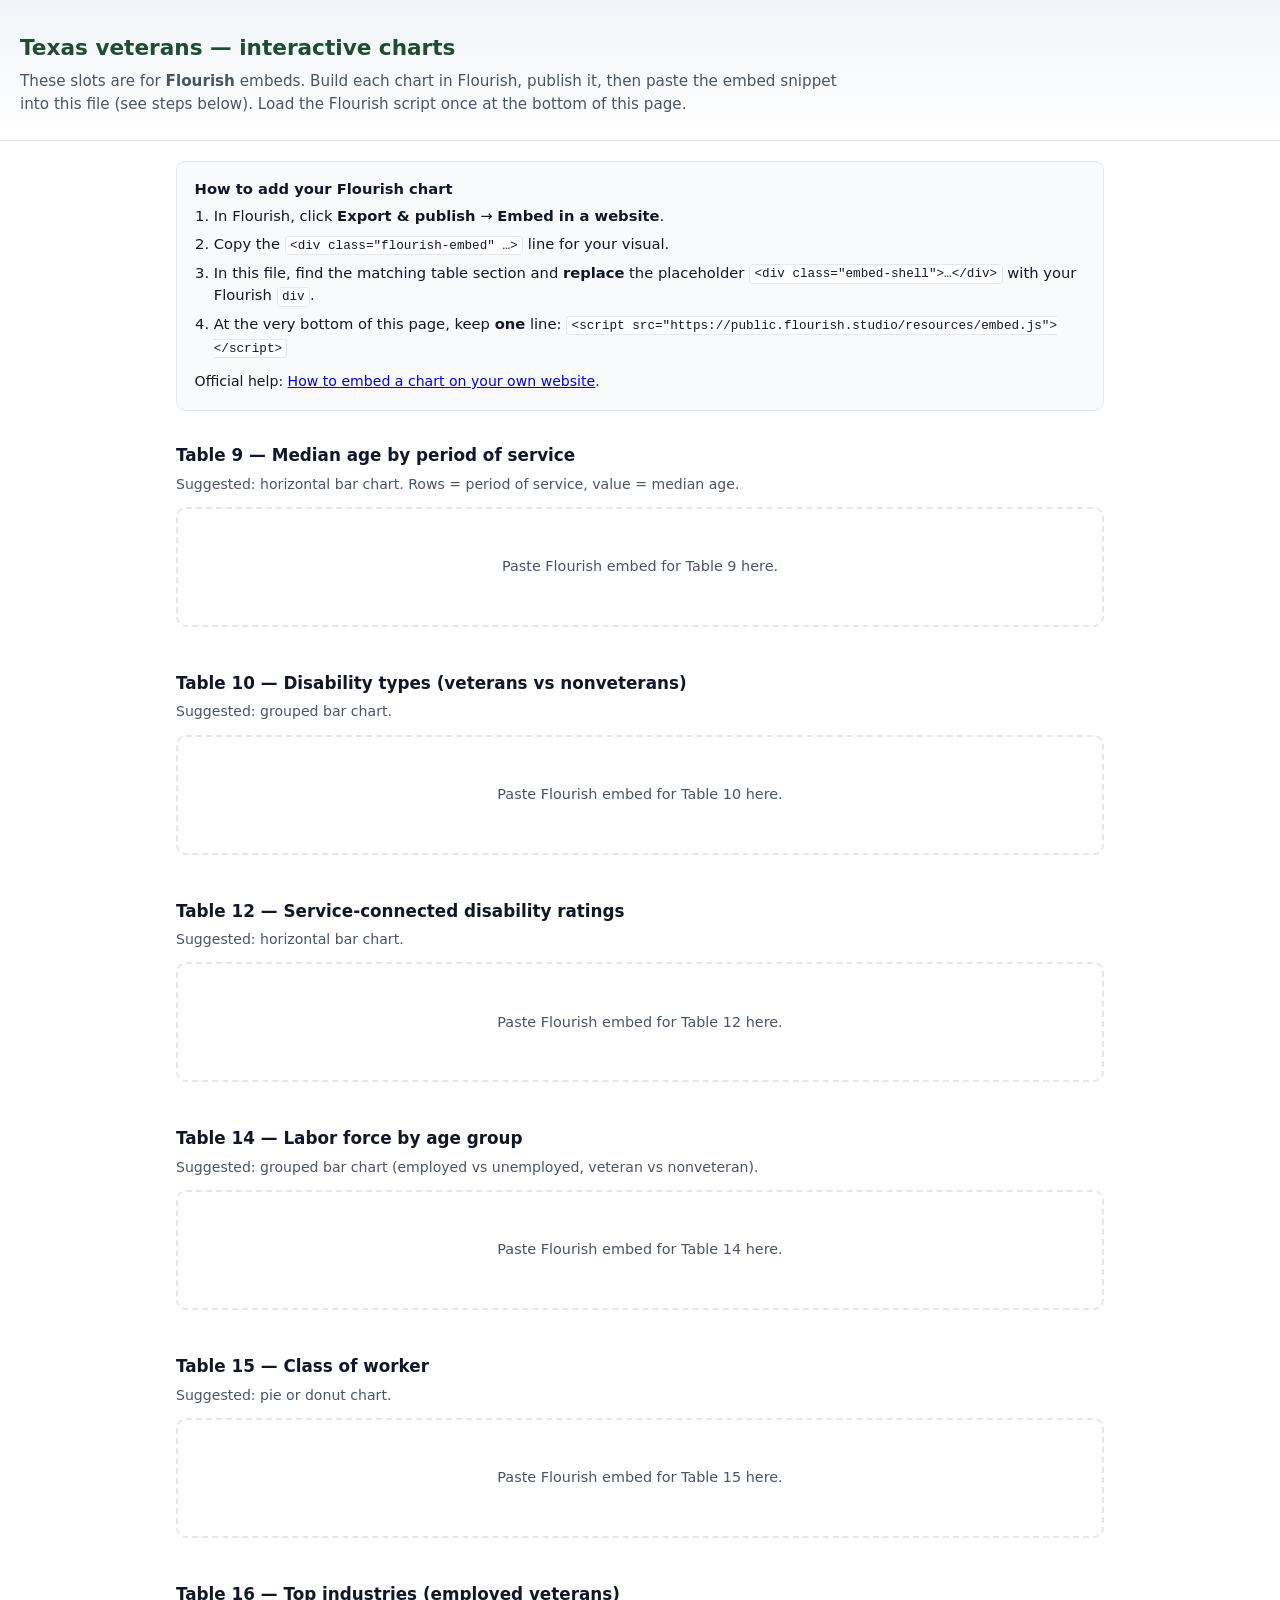
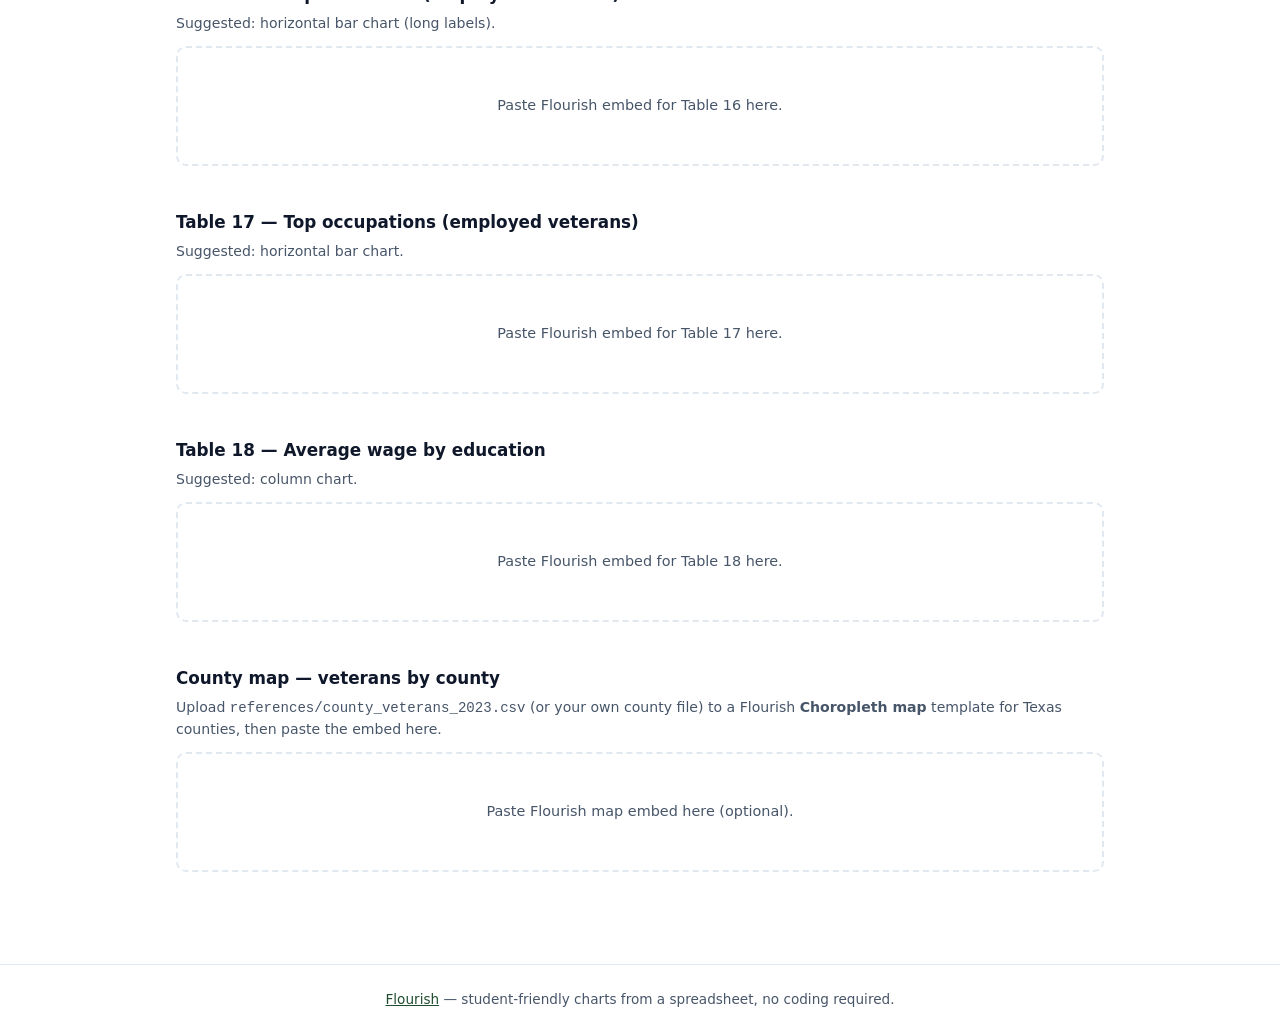
==== charts.html @ f02e5e4c "updates to use Flourish" ====
<!doctype html>
<html lang="en">
  <head>
    <meta charset="utf-8" />
    <meta name="viewport" content="width=device-width, initial-scale=1" />
    <title>Texas veterans — charts (Flourish)</title>
    <style>
      :root {
        color-scheme: light;
        --text: #0f172a;
        --muted: #475569;
        --border: #e2e8f0;
        --panel: #f8fafc;
        --accent: #1f4d2e;
      }
      * { box-sizing: border-box; }
      body {
        margin: 0;
        font-family: system-ui, -apple-system, "Segoe UI", Roboto, Helvetica, Arial, sans-serif;
        color: var(--text);
        line-height: 1.5;
      }
      header {
        padding: 2rem 1.25rem 1.5rem;
        border-bottom: 1px solid var(--border);
        background: linear-gradient(180deg, #f1f5f9 0%, #fff 100%);
      }
      header h1 {
        margin: 0 0 0.35rem;
        font-size: 1.35rem;
        font-weight: 650;
        color: var(--accent);
      }
      header p {
        margin: 0;
        max-width: 52rem;
        color: var(--muted);
        font-size: 0.95rem;
      }
      main {
        max-width: 960px;
        margin: 0 auto;
        padding: 1.25rem 1rem 3rem;
      }
      .steps {
        background: var(--panel);
        border: 1px solid var(--border);
        border-radius: 10px;
        padding: 1rem 1.1rem 1.1rem;
        margin-bottom: 2rem;
        font-size: 0.92rem;
      }
      .steps ol {
        margin: 0.35rem 0 0;
        padding-left: 1.2rem;
      }
      .steps li { margin: 0.35rem 0; }
      .steps code {
        font-size: 0.86em;
        background: #fff;
        padding: 0.1em 0.35em;
        border-radius: 4px;
        border: 1px solid var(--border);
      }
      section.viz {
        margin-bottom: 2.75rem;
        scroll-margin-top: 1rem;
      }
      section.viz h2 {
        margin: 0 0 0.35rem;
        font-size: 1.05rem;
        font-weight: 650;
      }
      section.viz .hint {
        margin: 0 0 0.75rem;
        font-size: 0.88rem;
        color: var(--muted);
      }
      .embed-shell {
        min-height: 120px;
        border: 2px dashed var(--border);
        border-radius: 10px;
        display: flex;
        align-items: center;
        justify-content: center;
        padding: 1rem;
        color: var(--muted);
        font-size: 0.9rem;
        text-align: center;
      }
      .embed-shell.filled {
        border-style: solid;
        border-color: transparent;
        min-height: 0;
        padding: 0;
      }
      footer {
        padding: 1.5rem 1rem;
        border-top: 1px solid var(--border);
        font-size: 0.85rem;
        color: var(--muted);
        text-align: center;
      }
      footer a {
        color: var(--accent);
      }
    </style>
  </head>
  <body>
    <header>
      <h1>Texas veterans — interactive charts</h1>
      <p>
        These slots are for <strong>Flourish</strong> embeds. Build each chart in Flourish, publish it, then paste the embed snippet
        into this file (see steps below). Load the Flourish script once at the bottom of this page.
      </p>
    </header>
    <main>
      <div class="steps">
        <strong>How to add your Flourish chart</strong>
        <ol>
          <li>In Flourish, click <strong>Export &amp; publish</strong> → <strong>Embed in a website</strong>.</li>
          <li>Copy the <code>&lt;div class="flourish-embed" …&gt;</code> line for your visual.</li>
          <li>In this file, find the matching table section and <strong>replace</strong> the placeholder <code>&lt;div class="embed-shell"&gt;…&lt;/div&gt;</code> with your Flourish <code>div</code>.</li>
          <li>
            At the very bottom of this page, keep <strong>one</strong> line:
            <code>&lt;script src="https://public.flourish.studio/resources/embed.js"&gt;&lt;/script&gt;</code>
          </li>
        </ol>
        <p style="margin: 0.75rem 0 0; font-size: 0.88rem">
          Official help:
          <a href="https://help.flourish.studio/article/80-how-to-embed-a-chart-on-your-own-website" target="_blank" rel="noopener"
            >How to embed a chart on your own website</a
          >.
        </p>
      </div>

      <section class="viz" id="table-9">
        <h2>Table 9 — Median age by period of service</h2>
        <p class="hint">Suggested: horizontal bar chart. Rows = period of service, value = median age.</p>
        <div class="embed-shell">Paste Flourish embed for Table 9 here.</div>
      </section>

      <section class="viz" id="table-10">
        <h2>Table 10 — Disability types (veterans vs nonveterans)</h2>
        <p class="hint">Suggested: grouped bar chart.</p>
        <div class="embed-shell">Paste Flourish embed for Table 10 here.</div>
      </section>

      <section class="viz" id="table-12">
        <h2>Table 12 — Service-connected disability ratings</h2>
        <p class="hint">Suggested: horizontal bar chart.</p>
        <div class="embed-shell">Paste Flourish embed for Table 12 here.</div>
      </section>

      <section class="viz" id="table-14">
        <h2>Table 14 — Labor force by age group</h2>
        <p class="hint">Suggested: grouped bar chart (employed vs unemployed, veteran vs nonveteran).</p>
        <div class="embed-shell">Paste Flourish embed for Table 14 here.</div>
      </section>

      <section class="viz" id="table-15">
        <h2>Table 15 — Class of worker</h2>
        <p class="hint">Suggested: pie or donut chart.</p>
        <div class="embed-shell">Paste Flourish embed for Table 15 here.</div>
      </section>

      <section class="viz" id="table-16">
        <h2>Table 16 — Top industries (employed veterans)</h2>
        <p class="hint">Suggested: horizontal bar chart (long labels).</p>
        <div class="embed-shell">Paste Flourish embed for Table 16 here.</div>
      </section>

      <section class="viz" id="table-17">
        <h2>Table 17 — Top occupations (employed veterans)</h2>
        <p class="hint">Suggested: horizontal bar chart.</p>
        <div class="embed-shell">Paste Flourish embed for Table 17 here.</div>
      </section>

      <section class="viz" id="table-18">
        <h2>Table 18 — Average wage by education</h2>
        <p class="hint">Suggested: column chart.</p>
        <div class="embed-shell">Paste Flourish embed for Table 18 here.</div>
      </section>

      <section class="viz" id="county-map">
        <h2>County map — veterans by county</h2>
        <p class="hint">
          Upload <code>references/county_veterans_2023.csv</code> (or your own county file) to a Flourish
          <strong>Choropleth map</strong> template for Texas counties, then paste the embed here.
        </p>
        <div class="embed-shell">Paste Flourish map embed here (optional).</div>
      </section>
    </main>
    <footer>
      <a href="https://flourish.studio/" target="_blank" rel="noopener">Flourish</a>
      — student-friendly charts from a spreadsheet, no coding required.
    </footer>
    <!-- One script for all Flourish embeds on this page: -->
    <script src="https://public.flourish.studio/resources/embed.js"></script>
  </body>
</html>
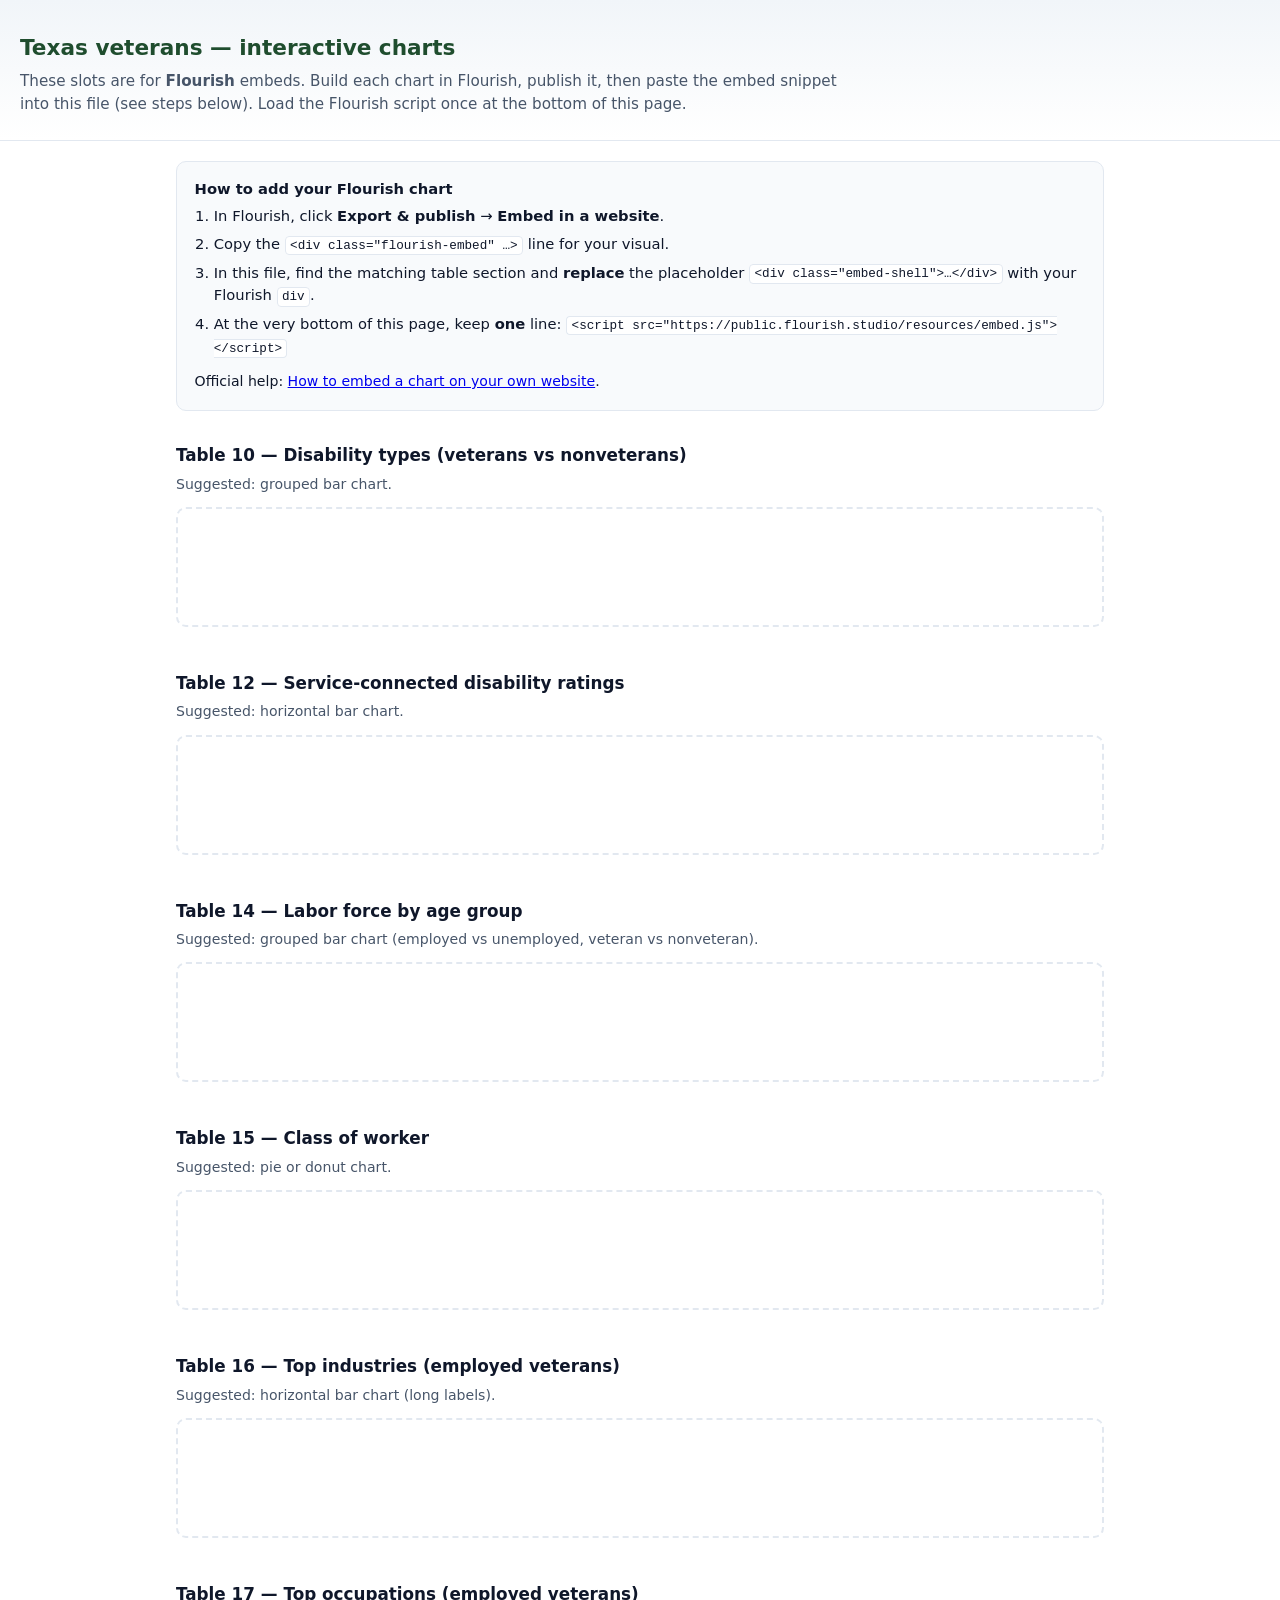
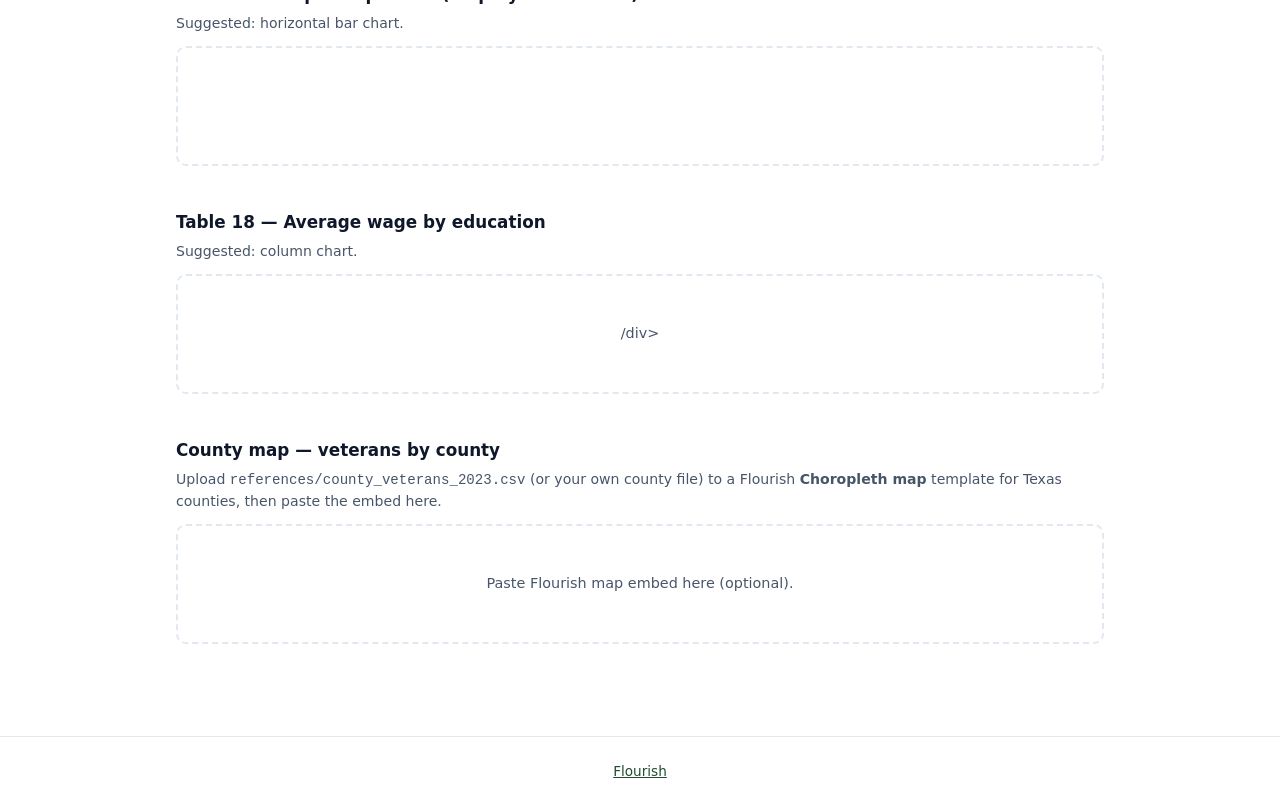
==== commit eec26b17: "Update charts.html" ====
--- a/charts.html
+++ b/charts.html
@@ -134,52 +134,48 @@
         </p>
       </div>
 
-      <section class="viz" id="table-9">
-        <h2>Table 9 — Median age by period of service</h2>
-        <p class="hint">Suggested: horizontal bar chart. Rows = period of service, value = median age.</p>
-        <div class="embed-shell">Paste Flourish embed for Table 9 here.</div>
-      </section>
+ 
 
       <section class="viz" id="table-10">
         <h2>Table 10 — Disability types (veterans vs nonveterans)</h2>
         <p class="hint">Suggested: grouped bar chart.</p>
-        <div class="embed-shell">Paste Flourish embed for Table 10 here.</div>
+        <div class="embed-shell"><div class="flourish-embed flourish-hierarchy" data-src="visualisation/28930195"><script src="https://public.flourish.studio/resources/embed.js"></script><noscript><img src="https://public.flourish.studio/visualisation/28930195/thumbnail" width="100%" alt="hierarchy visualization" /></noscript></div></div>
       </section>
 
       <section class="viz" id="table-12">
         <h2>Table 12 — Service-connected disability ratings</h2>
         <p class="hint">Suggested: horizontal bar chart.</p>
-        <div class="embed-shell">Paste Flourish embed for Table 12 here.</div>
+        <div class="embed-shell"><div class="flourish-embed flourish-scatter" data-src="visualisation/28930227"><script src="https://public.flourish.studio/resources/embed.js"></script><noscript><img src="https://public.flourish.studio/visualisation/28930227/thumbnail" width="100%" alt="scatter visualization" /></noscript></div></div>
       </section>
 
       <section class="viz" id="table-14">
         <h2>Table 14 — Labor force by age group</h2>
         <p class="hint">Suggested: grouped bar chart (employed vs unemployed, veteran vs nonveteran).</p>
-        <div class="embed-shell">Paste Flourish embed for Table 14 here.</div>
+        <div class="embed-shell"><div class="flourish-embed flourish-chart" data-src="visualisation/28930140"><script src="https://public.flourish.studio/resources/embed.js"></script><noscript><img src="https://public.flourish.studio/visualisation/28930140/thumbnail" width="100%" alt="chart visualization" /></noscript></div></div>
       </section>
 
       <section class="viz" id="table-15">
         <h2>Table 15 — Class of worker</h2>
         <p class="hint">Suggested: pie or donut chart.</p>
-        <div class="embed-shell">Paste Flourish embed for Table 15 here.</div>
+        <div class="embed-shell"><div class="flourish-embed flourish-pictogram" data-src="visualisation/28930076"><script src="https://public.flourish.studio/resources/embed.js"></script><noscript><img src="https://public.flourish.studio/visualisation/28930076/thumbnail" width="100%" alt="pictogram visualization" /></noscript></div></div>
       </section>
 
       <section class="viz" id="table-16">
         <h2>Table 16 — Top industries (employed veterans)</h2>
         <p class="hint">Suggested: horizontal bar chart (long labels).</p>
-        <div class="embed-shell">Paste Flourish embed for Table 16 here.</div>
+        <div class="embed-shell"><div class="flourish-embed flourish-bubble-chart" data-src="visualisation/28930002"><script src="https://public.flourish.studio/resources/embed.js"></script><noscript><img src="https://public.flourish.studio/visualisation/28930002/thumbnail" width="100%" alt="bubble-chart visualization" /></noscript></div></div>
       </section>
 
       <section class="viz" id="table-17">
         <h2>Table 17 — Top occupations (employed veterans)</h2>
         <p class="hint">Suggested: horizontal bar chart.</p>
-        <div class="embed-shell">Paste Flourish embed for Table 17 here.</div>
+        <div class="embed-shell"><div class="flourish-embed flourish-chart" data-src="visualisation/28929910"><script src="https://public.flourish.studio/resources/embed.js"></script><noscript><img src="https://public.flourish.studio/visualisation/28929910/thumbnail" width="100%" alt="chart visualization" /></noscript></div></div>
       </section>
 
       <section class="viz" id="table-18">
         <h2>Table 18 — Average wage by education</h2>
         <p class="hint">Suggested: column chart.</p>
-        <div class="embed-shell">Paste Flourish embed for Table 18 here.</div>
+        <div class="embed-shell"><div class="flourish-embed flourish-chart" data-src="visualisation/28929758"><script src="https://public.flourish.studio/resources/embed.js"></script><noscript><img src="https://public.flourish.studio/visualisation/28929758/thumbnail" width="100%" alt="chart visualization" /></noscript></div>/div>
       </section>
 
       <section class="viz" id="county-map">
@@ -193,7 +189,6 @@
     </main>
     <footer>
       <a href="https://flourish.studio/" target="_blank" rel="noopener">Flourish</a>
-      — student-friendly charts from a spreadsheet, no coding required.
     </footer>
     <!-- One script for all Flourish embeds on this page: -->
     <script src="https://public.flourish.studio/resources/embed.js"></script>
